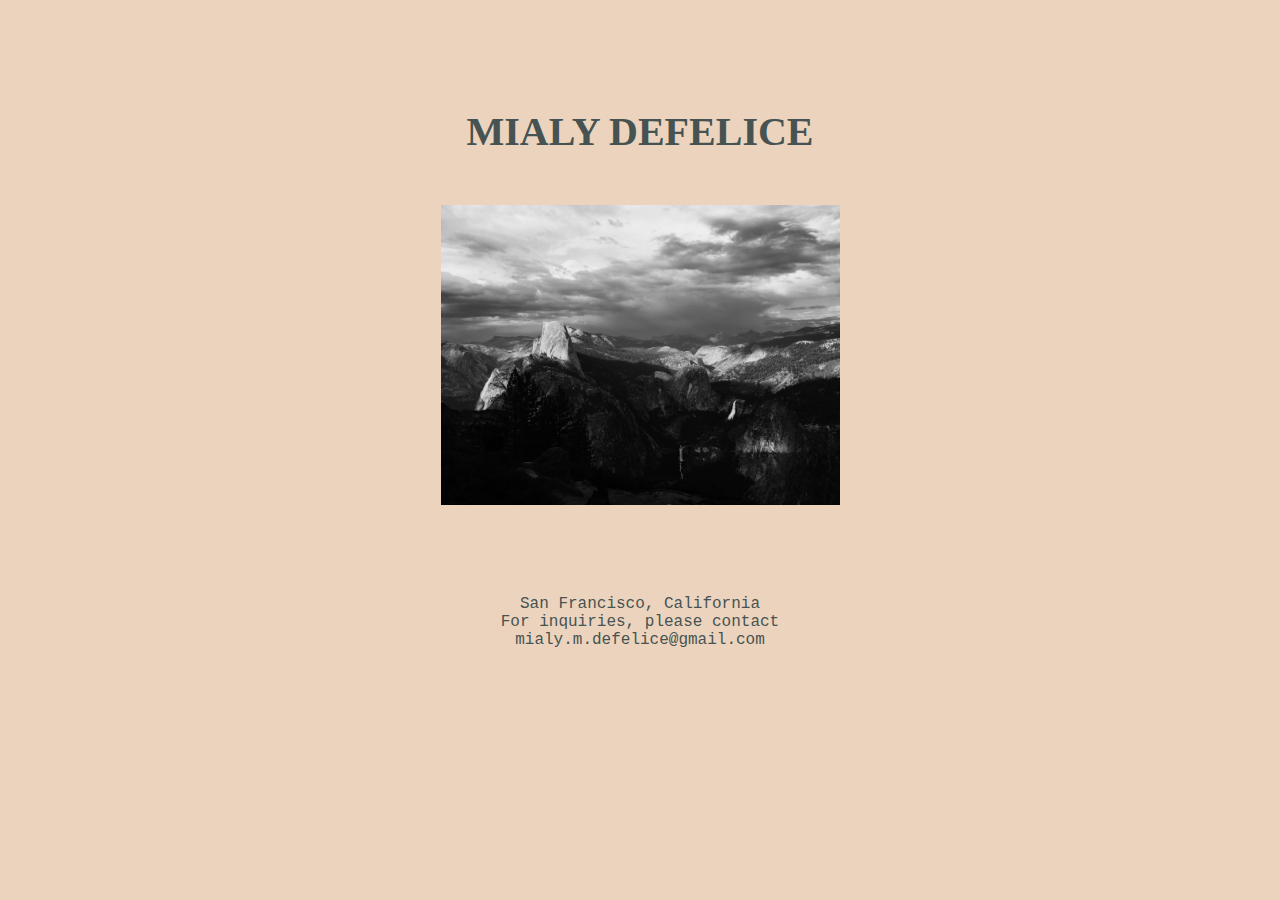
==== index.html @ b5f877ca "Initial Commit" ====
<!DOCTYPE HTML PUBLIC "-//W3C//DTD HTML 4.01 Transitional//EN" "http://www.w3.org/TR/html4/loose.dtd"> <html lang="en">


<html>
	<head>
		<meta charset="utf-8">
        <meta http-equiv="X-UA-Compatible" content="IE=edge">
        <title>Mialy DeFelice</title>
        <meta name="description" content="Welcome">
        <link rel="stylesheet" type="text/css" href="style.css">
	</head>

	<body>
  <header align="center">
   MIALY DEFELICE
  </header>

  <div align="center"><img src="Yosemite.jpg" width="399" height="300"></div>

  <table width="100%" height="95%" border="0" cellpadding="0" cellspacing="0" bordercolor="#000000" vertical-align="middle">
    <tr>
      <div align="center">
        <p>San Francisco, California
          <br>For inquiries, please contact
          <br><a href="mailto:mialy.m.defelice@gmail.com" style="text-decoration:none; color:#465352">mialy.m.defelice@gmail.com</a></p>
      </div>

    </tr>
  </table>
 
</body>
</html>
---- style.css ----
html {
  background-color: #ecd3bd;
}

header {
  padding-top: 100px;
  font-family: "Times New Roman";
  color: #465352;
  font-size: 2.5em;
  font-weight: bold;
}

div > p {
  padding-top: 40px;
  margin: auto;
  font-family: "Courier New";
  color: #465352;
  font-size: 1em;
  font-weight: normal;
}

div  {
  padding-top: 50px;
  margin: auto;
}


img.resize {
  max-width:50%;
  max-height:50%;
}
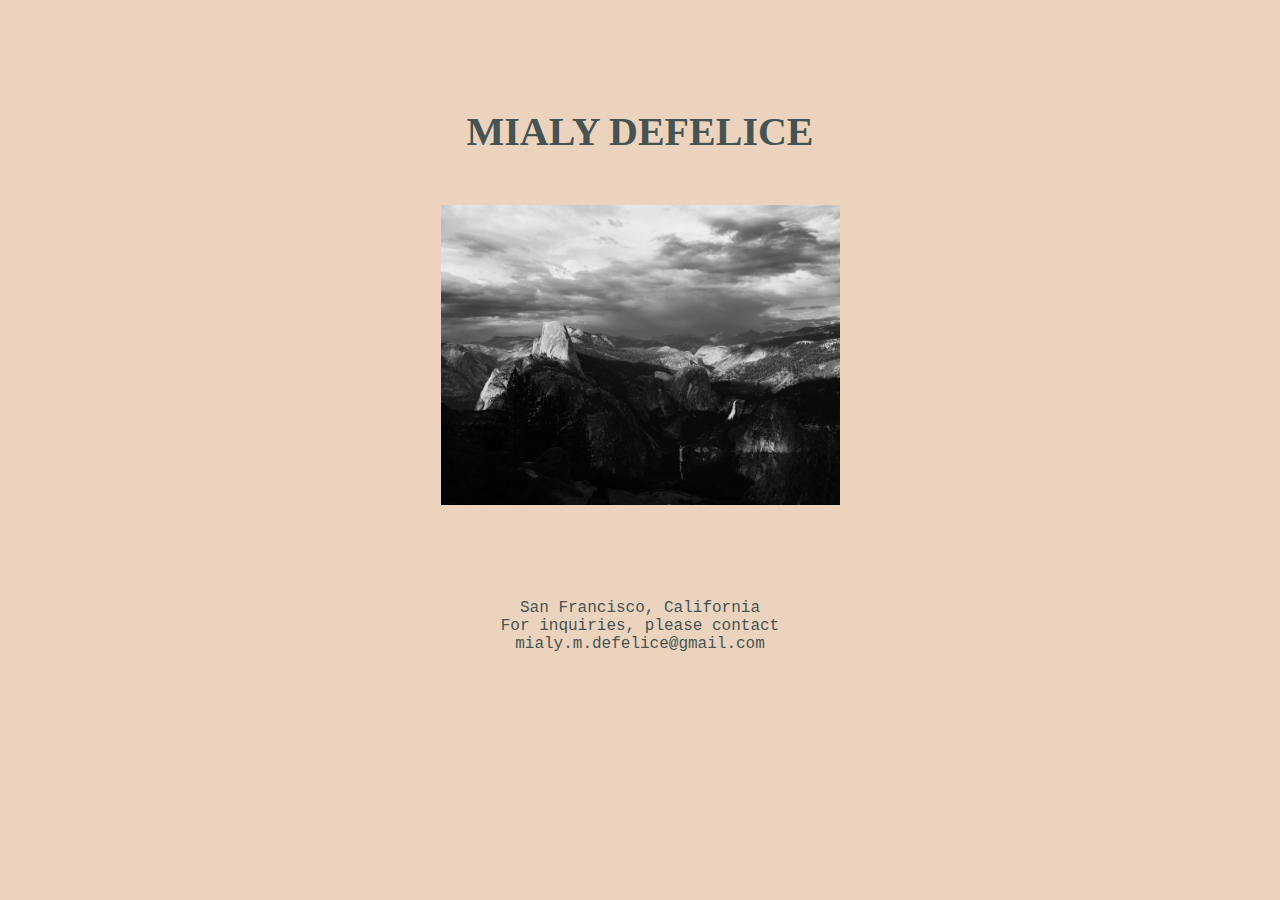
==== commit 504a7e48: "Update html call" ====
--- a/index.html
+++ b/index.html
@@ -1,7 +1,5 @@
-<!DOCTYPE HTML PUBLIC "-//W3C//DTD HTML 4.01 Transitional//EN" "http://www.w3.org/TR/html4/loose.dtd"> <html lang="en">
-
-
-<html>
+<!DOCTYPE html> 
+<html lang="en">
 	<head>
 		<meta charset="utf-8">
         <meta http-equiv="X-UA-Compatible" content="IE=edge">
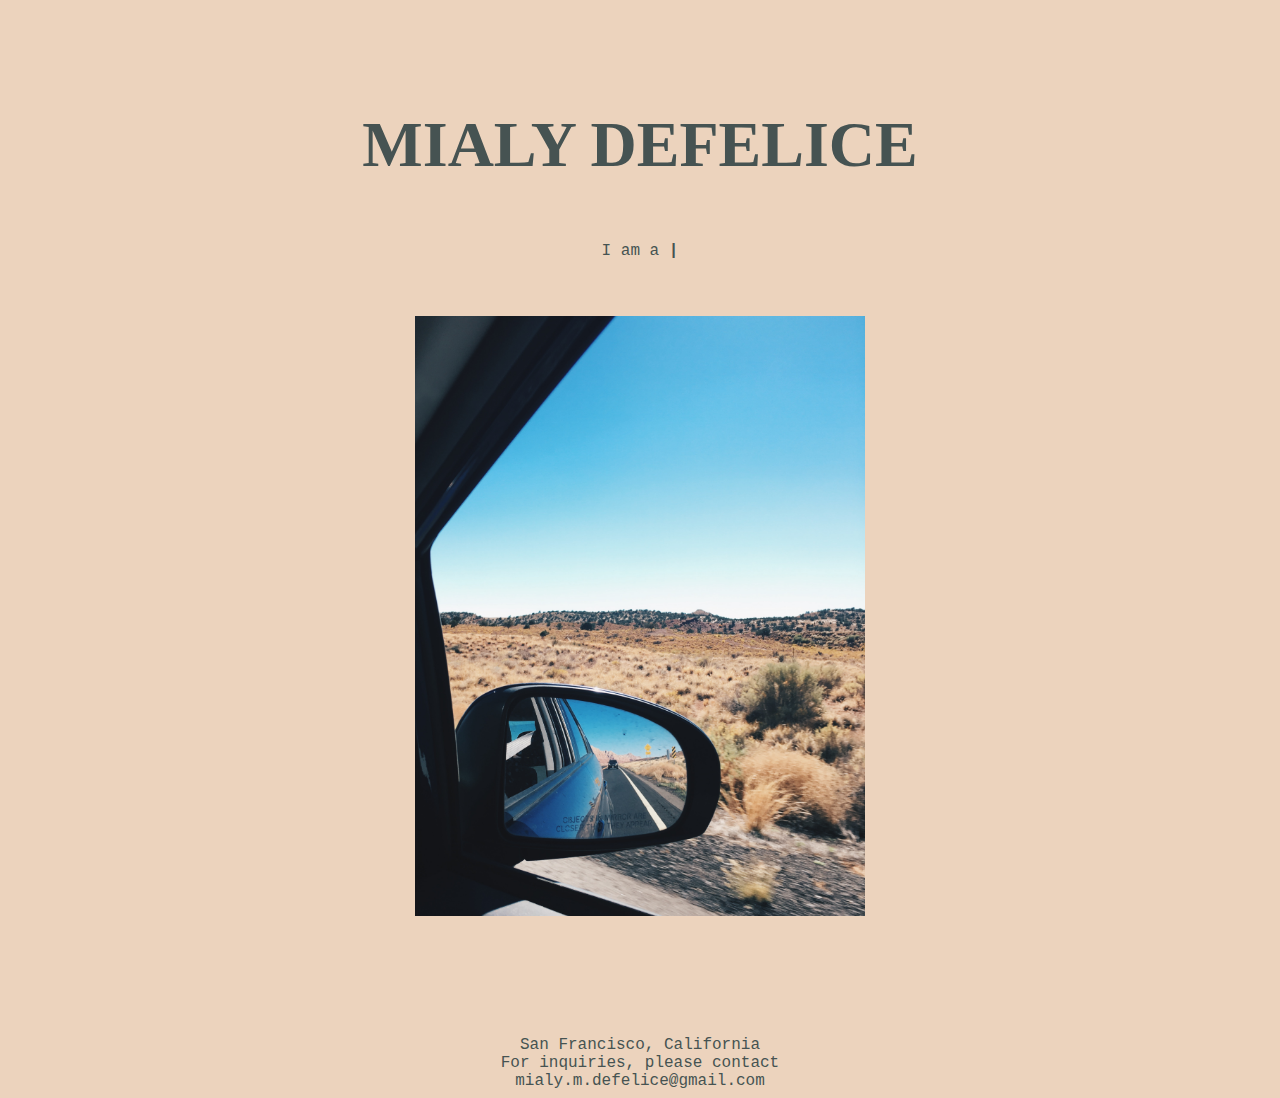
==== commit 6ad0dfbc: "Complete Update with new picture and typing" ====
--- a/index.html
+++ b/index.html
@@ -1,19 +1,43 @@
-<!DOCTYPE html> 
+<!DOCTYPE html>
 <html lang="en">
 	<head>
 		<meta charset="utf-8">
         <meta http-equiv="X-UA-Compatible" content="IE=edge">
         <title>Mialy DeFelice</title>
         <meta name="description" content="Welcome">
-        <link rel="stylesheet" type="text/css" href="style.css">
+        <script src="http://ajax.googleapis.com/ajax/libs/jquery/1.9.1/jquery.min.js"></script>
+	    <script src="js/typed.custom.js" type="text/javascript" ></script>
+	    <script>
+			$(function() {
+			 	$("#typed").typed({
+					 strings: [
+					 "student.", "cat lover.", "plant killer.", "researcher.", "coder."],
+					 typeSpeed: 0,
+					 loop: true,
+					 backSpeed: 30,
+				 	 showCursor: true,
+					 backDelay: 1000,
+					 startDelay: 1000,
+					 contentType: 'text'
+			 	})
+			})
+	     </script>
+	     <link rel="stylesheet" type="text/css" href="style.css">
+        
 	</head>
 
 	<body>
+
+	
   <header align="center">
    MIALY DEFELICE
   </header>
 
-  <div align="center"><img src="Yosemite.jpg" width="399" height="300"></div>
+<div class="center">
+    I am a <b><span id="typed"></span></b>
+ </div>
+
+  <p align="center"><img src="RoadTrip.jpg" width="450" height="600"></p>
 
   <table width="100%" height="95%" border="0" cellpadding="0" cellspacing="0" bordercolor="#000000" vertical-align="middle">
     <tr>
--- a/style.css
+++ b/style.css
@@ -3,10 +3,12 @@
 }
 
 header {
+  margin-left: auto;
+  margin-right: auto;
   padding-top: 100px;
   font-family: "Times New Roman";
   color: #465352;
-  font-size: 2.5em;
+  font-size: 4em;
   font-weight: bold;
 }
 
@@ -19,13 +21,75 @@
   font-weight: normal;
 }
 
-div  {
-  padding-top: 50px;
-  margin: auto;
+div {
+  display: block;
+  text-align: center;
+  width: 40%;
+  margin: 0 auto;
+  padding-top: 60px;
+  font-family: "Courier";
+  color: #465352;
+  font-size: 1em;
+  font-weight: normal;
 }
 
+p {
+  padding-top: 40px;
+  margin-left: auto;
+  margin-right: auto;
+}
 
-img.resize {
-  max-width:50%;
-  max-height:50%;
+.center
+{
+  display: block;
+  text-align: center;
+  width: 40%;
+  margin: 0 auto;
+  padding-top: 60px;
+  font-family: "Courier";
+  color: #465352;
+  font-size: 1em;
+  font-weight: normal;
 }
+.typed-cursor {
+  opacity: 1;
+  -webkit-animation: blink 0.7s infinite;
+  -moz-animation: blink 0.7s infinite;
+  animation: blink 0.7s infinite;
+}
+
+@keyframes blink {
+  0% {
+    opacity: 1;
+  }
+  50% {
+    opacity: 0;
+  }
+  100% {
+    opacity: 1;
+  }
+}
+
+@-webkit-keyframes blink {
+  0% {
+    opacity: 1;
+  }
+  50% {
+    opacity: 0;
+  }
+  100% {
+    opacity: 1;
+  }
+}
+
+@-moz-keyframes blink {
+  0% {
+    opacity: 1;
+  }
+  50% {
+    opacity: 0;
+  }
+  100% {
+    opacity: 1;
+  }
+}
